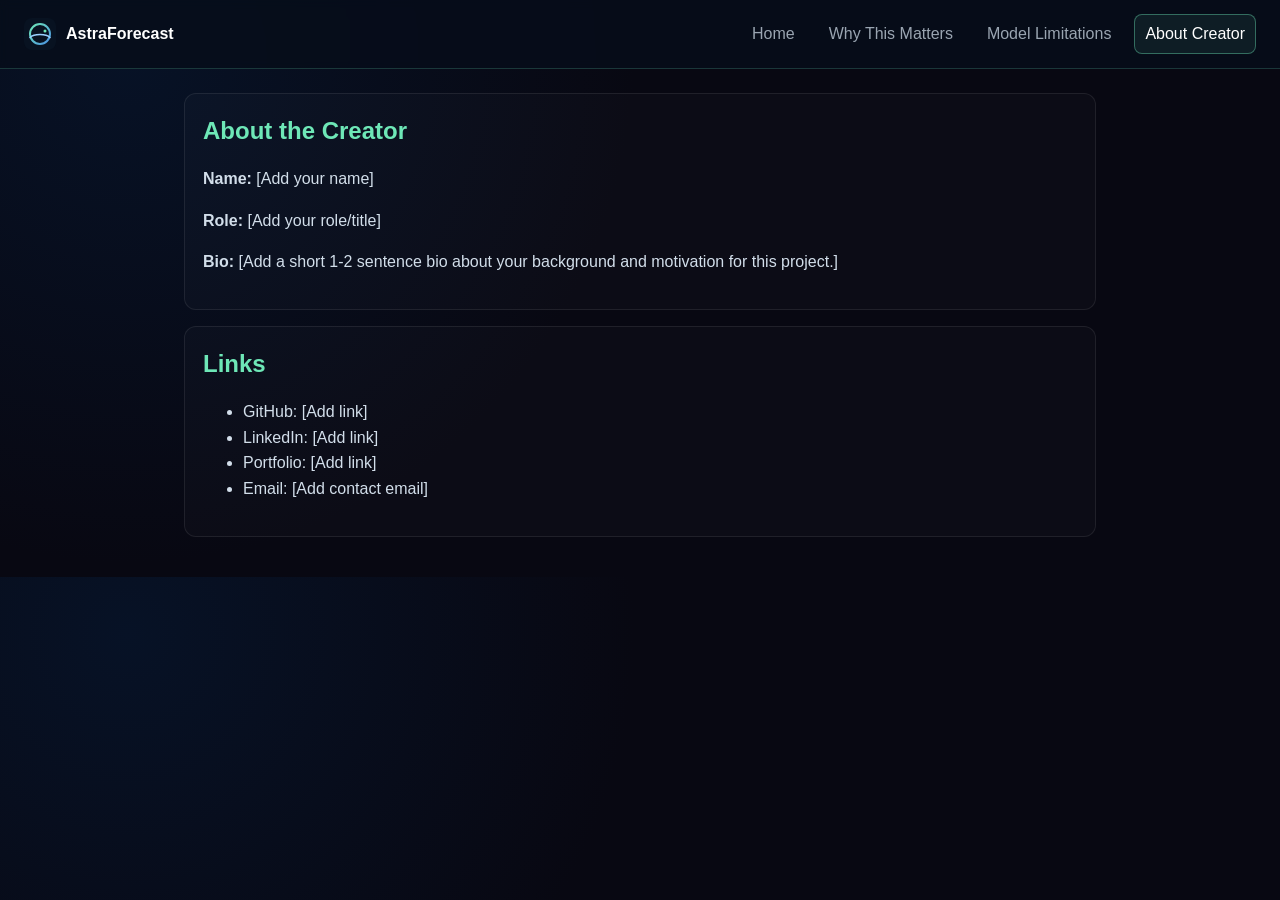
==== about-creator.html @ af701bab "Initial" ====
<!doctype html>
<html lang="en">
  <head>
    <meta charset="utf-8" />
    <meta name="viewport" content="width=device-width,initial-scale=1" />
    <title>AstraForecast - About Creator</title>
    <link rel="icon" type="image/svg+xml" href="assets/favicon.svg" />
    <link rel="stylesheet" href="styles.css" />
  </head>
  <body>
    <header class="top-nav">
      <a class="brand" href="index.html">
        <img src="assets/logo.svg" alt="AstraForecast logo" class="brand-logo" />
        <span>AstraForecast</span>
      </a>
      <nav class="nav-links">
        <a href="index.html">Home</a>
        <a href="why-this-matters.html">Why This Matters</a>
        <a href="model-limitations.html">Model Limitations</a>
        <a href="about-creator.html" aria-current="page">About Creator</a>
      </nav>
    </header>

    <main class="container content-page">
      <section class="content-block">
        <h2>About the Creator</h2>
        <p><strong>Name:</strong> [Add your name]</p>
        <p><strong>Role:</strong> [Add your role/title]</p>
        <p>
          <strong>Bio:</strong> [Add a short 1-2 sentence bio about your background and motivation for this project.]
        </p>
      </section>

      <section class="content-block">
        <h2>Links</h2>
        <ul>
          <li>GitHub: [Add link]</li>
          <li>LinkedIn: [Add link]</li>
          <li>Portfolio: [Add link]</li>
          <li>Email: [Add contact email]</li>
        </ul>
      </section>
    </main>
  </body>
</html>
---- styles.css ----
:root {
  --bg: #080812;
  --bg-alt: #0f1720;
  --panel: #1a2332;
  --muted: #9aa5b1;
  --accent: #6ee7b7;
  --accent-blue: #4a90e2;
  --accent-red: #ff6b6b;
  --glass: rgba(255, 255, 255, 0.03);
}

* { box-sizing: border-box; }
body {
  margin: 0;
  background: radial-gradient(circle at 10% 10%, #071226 0%, var(--bg) 40%);
  color: #e6eef6;
  font-family: "Inter", "Segoe UI", Roboto, Arial, sans-serif;
  line-height: 1.6;
}
a { color: inherit; text-decoration: none; }
.hidden { display: none !important; }

#loading-overlay {
  position: fixed;
  inset: 0;
  background: rgba(0, 0, 0, 0.72);
  display: flex;
  align-items: center;
  justify-content: center;
  z-index: 1000;
}
#loading-overlay .spinner {
  width: 56px;
  height: 56px;
  border: 6px solid var(--glass);
  border-top-color: var(--accent);
  border-radius: 50%;
  animation: spin 1s linear infinite;
}
@keyframes spin { to { transform: rotate(360deg); } }

.top-nav {
  display: flex;
  justify-content: space-between;
  align-items: center;
  gap: 16px;
  padding: 14px 24px;
  border-bottom: 1px solid rgba(110, 231, 183, 0.2);
  background: rgba(6, 14, 26, 0.85);
  backdrop-filter: blur(4px);
  position: sticky;
  top: 0;
  z-index: 20;
}
.brand {
  display: inline-flex;
  align-items: center;
  gap: 10px;
  font-weight: 700;
  color: #fff;
}
.brand-logo {
  width: 32px;
  height: 32px;
  border-radius: 8px;
}
.nav-links {
  display: flex;
  flex-wrap: wrap;
  gap: 12px;
}
.nav-links a {
  color: var(--muted);
  padding: 6px 10px;
  border-radius: 8px;
  border: 1px solid transparent;
}
.nav-links a:hover,
.nav-links a[aria-current="page"] {
  color: #fff;
  border-color: rgba(110, 231, 183, 0.4);
  background: rgba(110, 231, 183, 0.08);
}

.container {
  max-width: 1300px;
  margin: 0 auto;
  padding: 24px;
}
.hero {
  margin-bottom: 24px;
  padding: 20px 0;
  text-align: center;
  border-bottom: 2px solid rgba(110, 231, 183, 0.2);
}
.hero h1 {
  margin: 0;
  font-size: 42px;
  font-weight: 700;
  background: linear-gradient(135deg, #6ee7b7 0%, #4a90e2 100%);
  -webkit-background-clip: text;
  -webkit-text-fill-color: transparent;
}
.subtitle { color: var(--muted); margin: 10px 0 0; }

.card {
  background: linear-gradient(180deg, rgba(255,255,255,0.02), rgba(255,255,255,0.01));
  border: 1px solid rgba(255, 255, 255, 0.08);
  padding: 18px;
  border-radius: 12px;
  box-shadow: 0 8px 32px rgba(0, 0, 0, 0.2);
  margin-bottom: 20px;
}
.card h2 { margin: 0 0 12px; font-size: 18px; color: #fff; }
.helper-text { color: var(--muted); margin: 8px 0 0; font-size: 13px; }

.highlight-grid {
  display: grid;
  grid-template-columns: repeat(auto-fit, minmax(220px, 1fr));
  gap: 12px;
}
.highlight-item {
  background: rgba(110, 231, 183, 0.06);
  border: 1px solid rgba(110, 231, 183, 0.22);
  border-radius: 10px;
  padding: 14px;
}
.highlight-item .label { color: var(--muted); font-size: 13px; }
.highlight-item .value { color: var(--accent); font-size: 24px; font-weight: 700; margin-top: 4px; }

.controls-panel {
  display: flex;
  gap: 20px;
  margin: 24px 0;
  padding: 16px;
  background: var(--glass);
  border: 1px solid rgba(110, 231, 183, 0.1);
  border-radius: 10px;
  flex-wrap: wrap;
  align-items: center;
}
.control-group {
  display: flex;
  align-items: center;
  gap: 12px;
}
.control-group label { font-size: 14px; font-weight: 600; color: var(--muted); min-width: 160px; }
.control-group input[type="range"] { width: 130px; cursor: pointer; accent-color: var(--accent); }
.control-group span { font-size: 13px; color: var(--accent); min-width: 80px; font-weight: 600; }

.btn-export,
.btn-mode {
  padding: 8px 14px;
  background: linear-gradient(135deg, var(--accent) 0%, #4a90e2 100%);
  color: var(--bg);
  border: none;
  border-radius: 6px;
  font-size: 13px;
  font-weight: 600;
  cursor: pointer;
}

.info-tip {
  position: relative;
  display: inline-flex;
  justify-content: center;
  align-items: center;
  width: 18px;
  height: 18px;
  border-radius: 50%;
  border: 1px solid rgba(154, 208, 255, 0.5);
  color: #9ad0ff;
  font-size: 11px;
  margin-left: 6px;
  cursor: help;
}
.info-tip::after {
  content: attr(data-tip);
  position: absolute;
  bottom: 130%;
  left: 50%;
  transform: translateX(-50%);
  min-width: 200px;
  background: #0b1628;
  color: #d8e8f7;
  border: 1px solid rgba(154, 208, 255, 0.4);
  border-radius: 8px;
  padding: 8px 10px;
  font-size: 12px;
  line-height: 1.4;
  opacity: 0;
  pointer-events: none;
  transition: opacity 0.2s ease;
}
.info-tip:hover::after,
.info-tip:focus::after { opacity: 1; }

.metrics-grid {
  display: grid;
  grid-template-columns: repeat(auto-fit, minmax(200px, 1fr));
  gap: 16px;
  margin: 24px 0;
}
.metric-card {
  display: flex;
  align-items: center;
  gap: 16px;
  padding: 16px;
  background: linear-gradient(135deg, rgba(110, 231, 183, 0.05), rgba(74, 144, 226, 0.05));
  border: 1px solid rgba(110, 231, 183, 0.15);
  border-radius: 10px;
}
.metric-icon { font-size: 28px; }
.metric-content h3 { margin: 0; font-size: 12px; text-transform: uppercase; color: var(--muted); }
.metric-value { margin-top: 6px; font-size: 24px; font-weight: 700; color: var(--accent); }
.metric-subtitle { font-size: 11px; color: var(--muted); margin-top: 4px; }

.charts-container {
  display: grid;
  grid-template-columns: repeat(auto-fit, minmax(500px, 1fr));
  gap: 20px;
  margin: 24px 0;
}
canvas { width: 100% !important; height: 300px !important; }

.risk-explain-panel p { margin: 6px 0; color: #d4e4f4; }
.risk-explain-panel strong { color: var(--accent); }

.scenario-grid {
  display: grid;
  grid-template-columns: repeat(auto-fit, minmax(120px, 1fr));
  gap: 10px;
  margin-bottom: 16px;
}
.scenario-btn {
  padding: 10px 12px;
  background: rgba(110, 231, 183, 0.08);
  border: 1px solid rgba(110, 231, 183, 0.2);
  color: var(--muted);
  border-radius: 6px;
  cursor: pointer;
}
.scenario-btn.active {
  background: var(--accent);
  color: #071122;
  border-color: var(--accent);
  font-weight: 700;
}

.insights-text { line-height: 1.8; color: var(--muted); font-size: 14px; }
.insights-text strong { color: var(--accent); }

.content-page {
  max-width: 960px;
}
.content-block {
  background: rgba(255, 255, 255, 0.02);
  border: 1px solid rgba(255, 255, 255, 0.08);
  border-radius: 12px;
  padding: 18px;
  margin-bottom: 16px;
}
.content-block h2 { margin: 0 0 8px; color: var(--accent); }
.content-block p, .content-block li { color: #d2deea; }

@media (max-width: 900px) {
  .charts-container { grid-template-columns: 1fr; }
}
@media (max-width: 768px) {
  .top-nav { flex-direction: column; align-items: flex-start; }
  .nav-links { width: 100%; }
  .hero h1 { font-size: 32px; }
  .metrics-grid { grid-template-columns: 1fr 1fr; }
  .controls-panel { flex-direction: column; align-items: stretch; }
  .control-group { flex-direction: column; align-items: stretch; }
  .control-group label { min-width: 100%; }
}
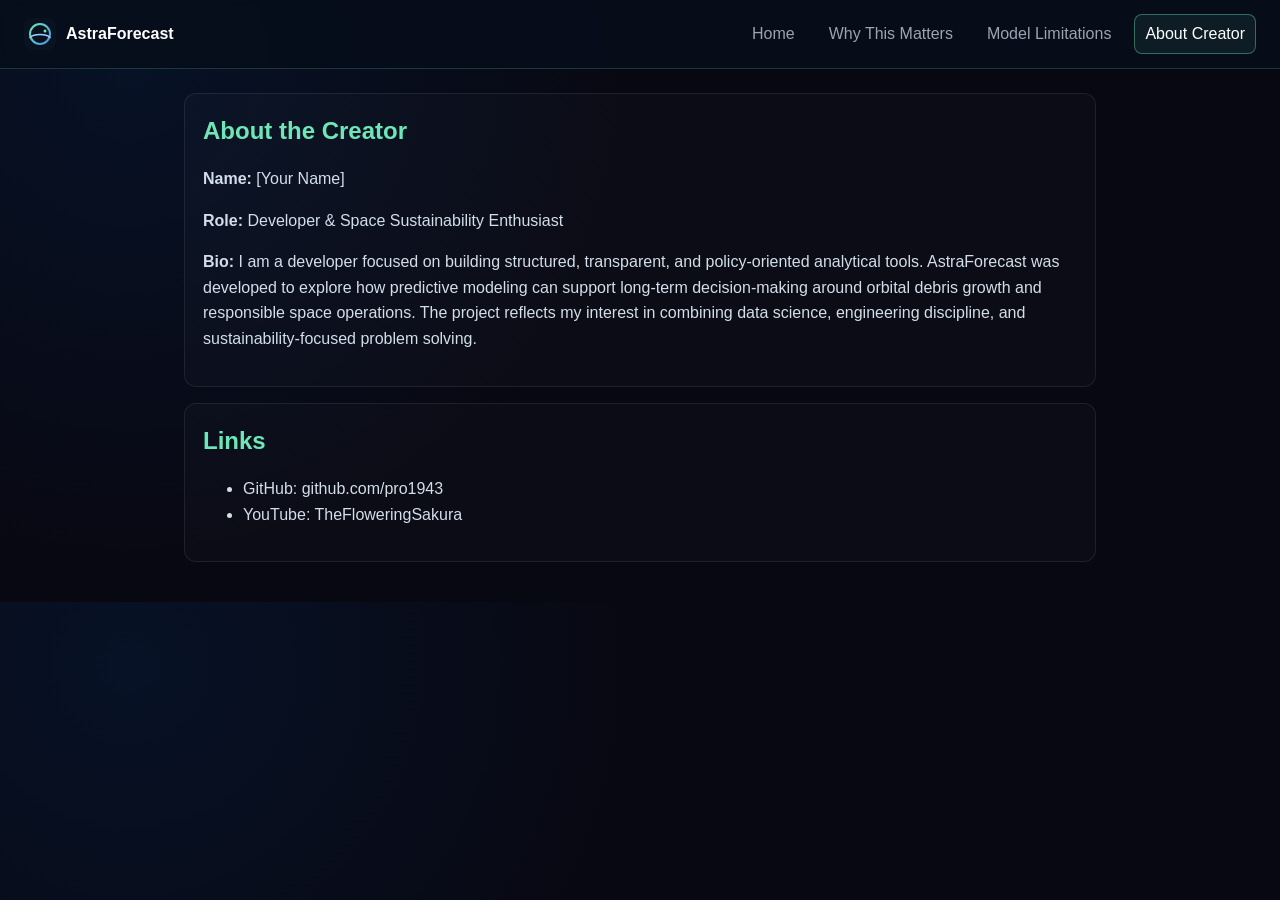
==== commit b98f9d8f: "about" ====
--- a/about-creator.html
+++ b/about-creator.html
@@ -24,22 +24,34 @@
     <main class="container content-page">
       <section class="content-block">
         <h2>About the Creator</h2>
-        <p><strong>Name:</strong> [Add your name]</p>
-        <p><strong>Role:</strong> [Add your role/title]</p>
+        <p><strong>Name:</strong> [Your Name]</p>
+        <p><strong>Role:</strong> Developer & Space Sustainability Enthusiast</p>
         <p>
-          <strong>Bio:</strong> [Add a short 1-2 sentence bio about your background and motivation for this project.]
+          <strong>Bio:</strong> I am a developer focused on building structured, transparent, and 
+          policy-oriented analytical tools. AstraForecast was developed to explore how predictive 
+          modeling can support long-term decision-making around orbital debris growth and 
+          responsible space operations. The project reflects my interest in combining data science, 
+          engineering discipline, and sustainability-focused problem solving.
         </p>
       </section>
 
       <section class="content-block">
         <h2>Links</h2>
         <ul>
-          <li>GitHub: [Add link]</li>
-          <li>LinkedIn: [Add link]</li>
-          <li>Portfolio: [Add link]</li>
-          <li>Email: [Add contact email]</li>
+          <li>
+            GitHub: 
+            <a href="https://github.com/pro1943" target="_blank" rel="noopener noreferrer">
+              github.com/pro1943
+            </a>
+          </li>
+          <li>
+            YouTube: 
+            <a href="https://www.youtube.com/@TheFloweringSakura-u2x" target="_blank" rel="noopener noreferrer">
+              TheFloweringSakura
+            </a>
+          </li>
         </ul>
       </section>
     </main>
   </body>
-</html>
+</html>
--- a/styles.css
+++ b/styles.css
@@ -52,6 +52,19 @@
   top: 0;
   z-index: 20;
 }
+.backend-warning {
+  position: sticky;
+  top: 61px;
+  z-index: 19;
+  width: 100%;
+  padding: 10px 24px;
+  background: #7f1d1d;
+  color: #fee2e2;
+  border-bottom: 1px solid #ef4444;
+  font-size: 13px;
+  font-weight: 700;
+  text-align: center;
+}
 .brand {
   display: inline-flex;
   align-items: center;
@@ -127,6 +140,45 @@
 }
 .highlight-item .label { color: var(--muted); font-size: 13px; }
 .highlight-item .value { color: var(--accent); font-size: 24px; font-weight: 700; margin-top: 4px; }
+
+.split-visual-grid {
+  display: grid;
+  grid-template-columns: 1fr 1fr;
+  gap: 18px;
+}
+.split-tabs {
+  display: flex;
+  gap: 10px;
+  margin: 14px 0 16px;
+  flex-wrap: wrap;
+}
+.split-tab-btn {
+  padding: 8px 12px;
+  border-radius: 999px;
+  border: 1px solid rgba(154, 208, 255, 0.3);
+  background: rgba(11, 22, 40, 0.65);
+  color: #cfe6f5;
+  cursor: pointer;
+  font-size: 13px;
+  font-weight: 600;
+}
+.split-tab-btn.active {
+  background: linear-gradient(135deg, #6ee7b7 0%, #4a90e2 100%);
+  color: #04111e;
+  border-color: transparent;
+}
+.split-chart-frame {
+  border: 1px solid rgba(154, 208, 255, 0.2);
+  background: rgba(5, 15, 28, 0.45);
+  border-radius: 10px;
+  padding: 10px;
+}
+.split-title {
+  margin: 0 0 10px;
+  color: #cfe6f5;
+  font-size: 15px;
+  font-weight: 600;
+}
 
 .controls-panel {
   display: flex;
@@ -158,6 +210,28 @@
   font-size: 13px;
   font-weight: 600;
   cursor: pointer;
+}
+.api-status {
+  margin-left: auto;
+  font-size: 12px;
+  line-height: 1.2;
+  padding: 8px 10px;
+  border-radius: 8px;
+  border: 1px solid rgba(154, 208, 255, 0.3);
+  color: #cfe6f5;
+  background: rgba(11, 22, 40, 0.55);
+}
+.api-status.is-live {
+  color: #6ee7b7;
+  border-color: rgba(110, 231, 183, 0.45);
+}
+.api-status.is-fallback {
+  color: #ffd93d;
+  border-color: rgba(255, 217, 61, 0.45);
+}
+.api-status.is-error {
+  color: #ff9f9f;
+  border-color: rgba(255, 107, 107, 0.45);
 }
 
 .info-tip {
@@ -210,7 +284,21 @@
   border: 1px solid rgba(110, 231, 183, 0.15);
   border-radius: 10px;
 }
-.metric-icon { font-size: 28px; }
+.metric-icon {
+  width: 46px;
+  height: 46px;
+  border-radius: 999px;
+  display: inline-flex;
+  align-items: center;
+  justify-content: center;
+  color: #6ee7b7;
+  background: rgba(110, 231, 183, 0.1);
+  border: 1px solid rgba(110, 231, 183, 0.35);
+}
+.metric-icon svg {
+  width: 24px;
+  height: 24px;
+}
 .metric-content h3 { margin: 0; font-size: 12px; text-transform: uppercase; color: var(--muted); }
 .metric-value { margin-top: 6px; font-size: 24px; font-weight: 700; color: var(--accent); }
 .metric-subtitle { font-size: 11px; color: var(--muted); margin-top: 4px; }
@@ -265,13 +353,16 @@
 
 @media (max-width: 900px) {
   .charts-container { grid-template-columns: 1fr; }
+  .split-visual-grid { grid-template-columns: 1fr; }
 }
 @media (max-width: 768px) {
   .top-nav { flex-direction: column; align-items: flex-start; }
+  .backend-warning { top: 102px; }
   .nav-links { width: 100%; }
   .hero h1 { font-size: 32px; }
   .metrics-grid { grid-template-columns: 1fr 1fr; }
   .controls-panel { flex-direction: column; align-items: stretch; }
   .control-group { flex-direction: column; align-items: stretch; }
   .control-group label { min-width: 100%; }
-}
+  .api-status { margin-left: 0; }
+}
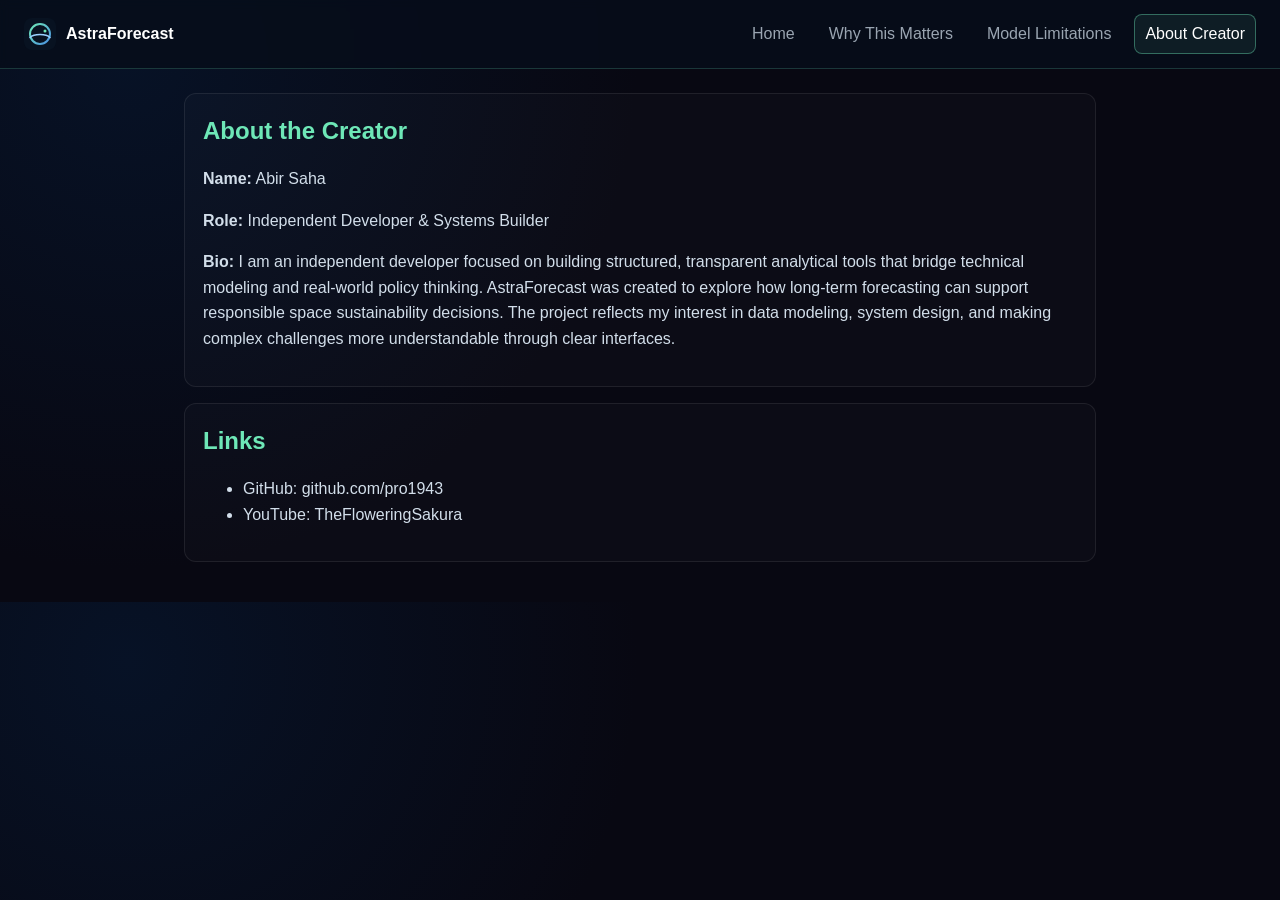
==== commit 07cc993b: "about" ====
--- a/about-creator.html
+++ b/about-creator.html
@@ -24,14 +24,14 @@
     <main class="container content-page">
       <section class="content-block">
         <h2>About the Creator</h2>
-        <p><strong>Name:</strong> [Your Name]</p>
-        <p><strong>Role:</strong> Developer & Space Sustainability Enthusiast</p>
+        <p><strong>Name:</strong> Abir Saha</p>
+        <p><strong>Role:</strong> Independent Developer & Systems Builder</p>
         <p>
-          <strong>Bio:</strong> I am a developer focused on building structured, transparent, and 
-          policy-oriented analytical tools. AstraForecast was developed to explore how predictive 
-          modeling can support long-term decision-making around orbital debris growth and 
-          responsible space operations. The project reflects my interest in combining data science, 
-          engineering discipline, and sustainability-focused problem solving.
+          <strong>Bio:</strong> I am an independent developer focused on building structured, 
+          transparent analytical tools that bridge technical modeling and real-world policy thinking. 
+          AstraForecast was created to explore how long-term forecasting can support responsible 
+          space sustainability decisions. The project reflects my interest in data modeling, 
+          system design, and making complex challenges more understandable through clear interfaces.
         </p>
       </section>
 
@@ -39,13 +39,13 @@
         <h2>Links</h2>
         <ul>
           <li>
-            GitHub: 
+            GitHub:
             <a href="https://github.com/pro1943" target="_blank" rel="noopener noreferrer">
               github.com/pro1943
             </a>
           </li>
           <li>
-            YouTube: 
+            YouTube:
             <a href="https://www.youtube.com/@TheFloweringSakura-u2x" target="_blank" rel="noopener noreferrer">
               TheFloweringSakura
             </a>
